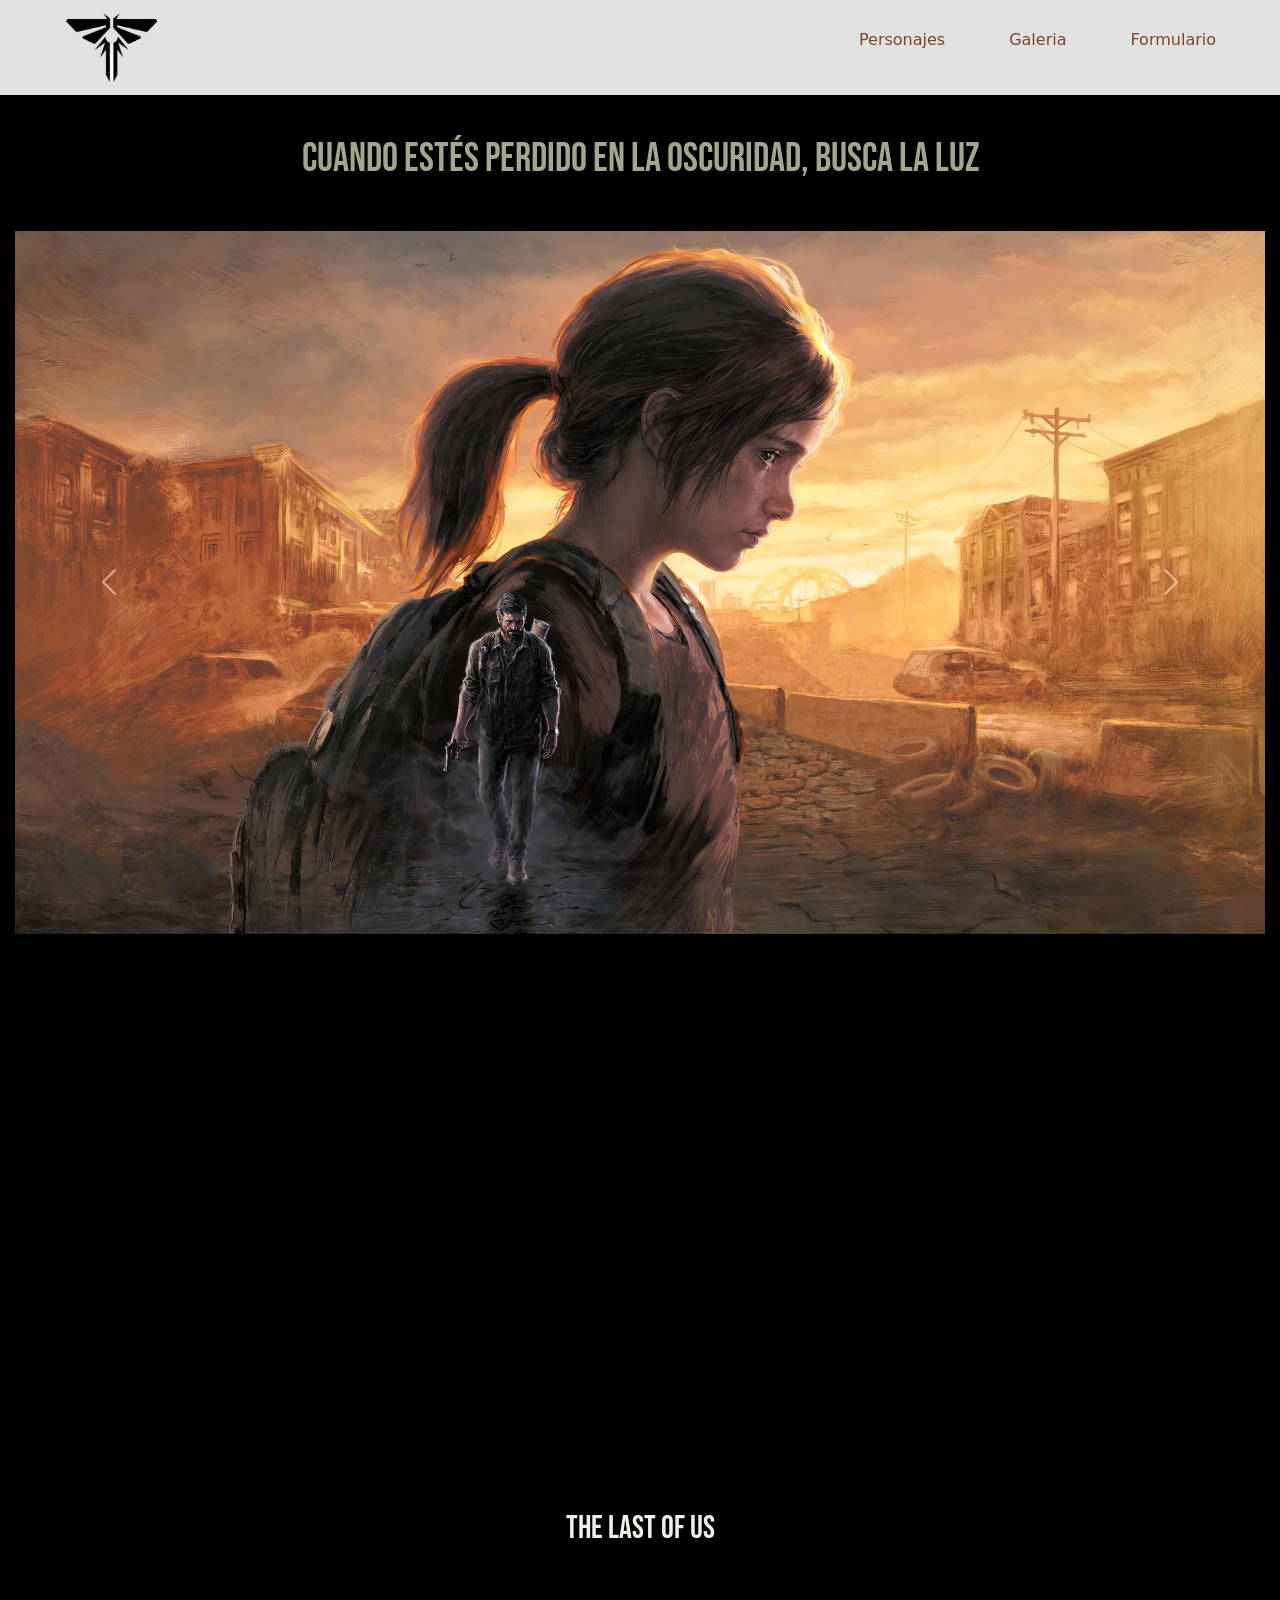
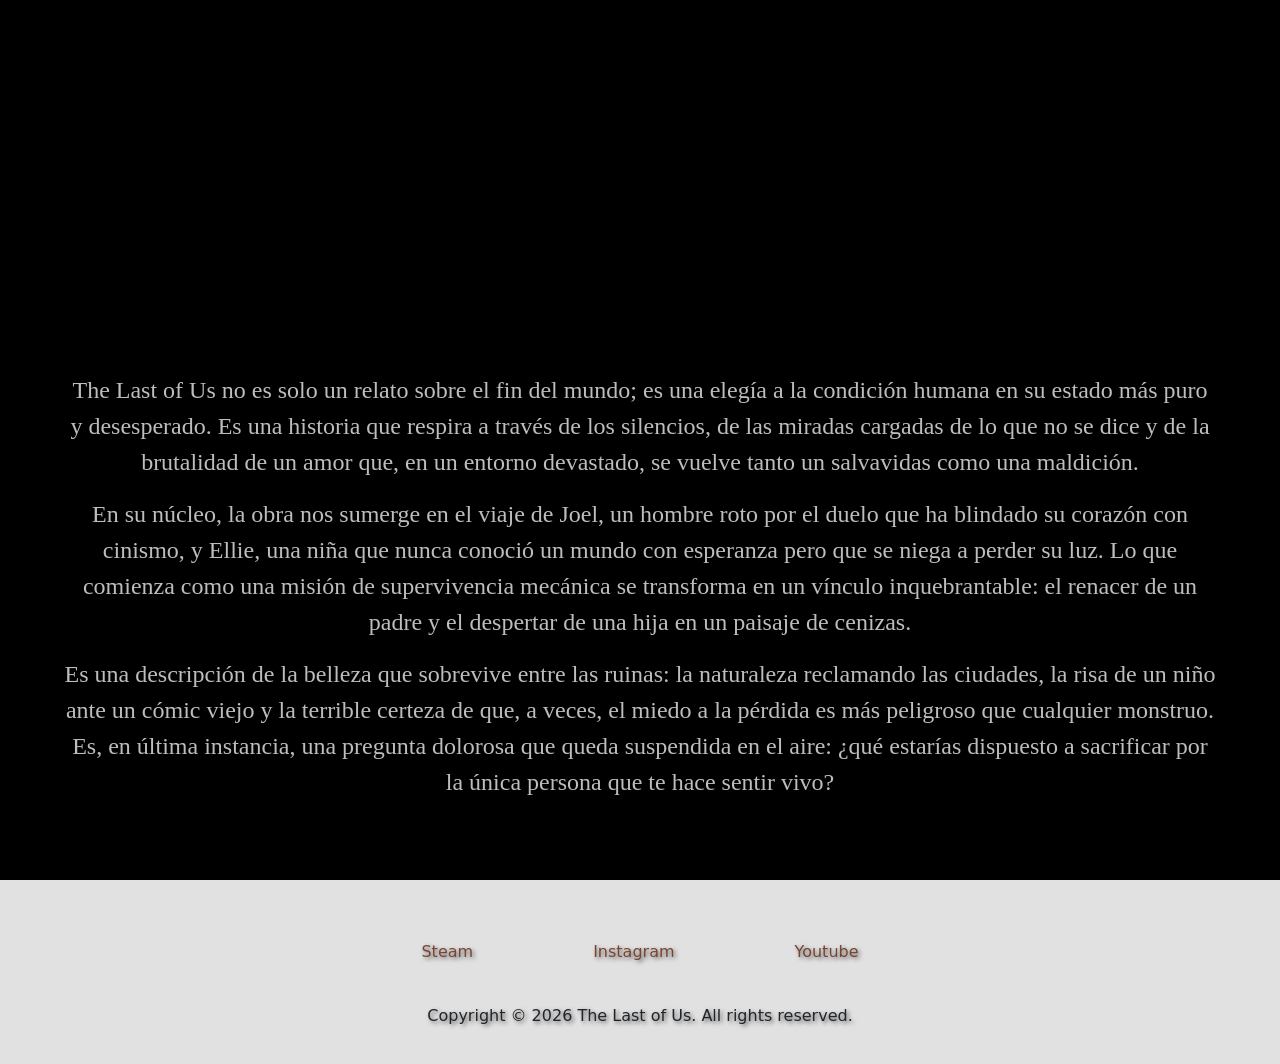
==== html/Index.html @ 6cbb99d8 "Actualizando estilos de Galeria" ====
<!DOCTYPE html>
<html lang="en">

<head>
    <meta charset="UTF-8">
    <meta name="viewport" content="width=device-width, initial-scale=1.0">
    <title>The last of us</title>
    <link rel="stylesheet" href="../css/styles.css">
    <link rel="stylesheet" href="https://cdn.jsdelivr.net/npm/bootstrap@5.3.8/dist/css/bootstrap.min.css">
    <link rel="preconnect" href="https://fonts.googleapis.com">
    <link rel="preconnect" href="https://fonts.gstatic.com" crossorigin>
    <link href="https://fonts.googleapis.com/css2?family=Bebas+Neue&display=swap" rel="stylesheet">
    <link href="https://fonts.googleapis.com/css2?family=Roboto:wght@400;700&display=swap" rel="stylesheet">

</head>

<body class="index">

    <header>
        <div>
            <nav>
                <a href="Index.html">
                    <img src="../img/tlou-logo (1).png" alt="tlou logo px" width="95 px" height="95 px">
                </a>
                <ul>
                    <li><a href="Personajes.html">Personajes</a></li>
                    <li><a href="Galeria.html">Galeria</a></li>
                    <li><a href="Formulario.html">Formulario</a></li>
                </ul>
            </nav>
        </div>
    </header>

    <main>
        <section class="descripcion">
            <h1>Cuando estés perdido en la oscuridad, busca la luz</h1>
        </section>

        <section class="hero">
            <!-- inicio carrousel -->
            <div id="carouselExampleAutoplaying" class="carousel slide" data-bs-ride="carousel">
                <div class="carousel-inner">
                    <div class="carousel-item active">
                        <img src="../img/tlou1.jpg" class="d-block w-100" alt="...">
                    </div>
                    <div class="carousel-item">
                        <img src="../img/tlou2.jpg" class="d-block w-100" alt="...">
                    </div>
                    <div class="carousel-item">
                        <img src="../img/chasqueador.jpg" class="d-block w-100" alt="...">
                    </div>
                </div>
                <button class="carousel-control-prev" type="button" data-bs-target="#carouselExampleAutoplaying"
                    data-bs-slide="prev">
                    <span class="carousel-control-prev-icon" aria-hidden="true"></span>
                    <span class="visually-hidden">Previous</span>
                </button>
                <button class="carousel-control-next" type="button" data-bs-target="#carouselExampleAutoplaying"
                    data-bs-slide="next">
                    <span class="carousel-control-next-icon" aria-hidden="true"></span>
                    <span class="visually-hidden">Next</span>
                </button>
            </div>
            <!-- fin del carrousel -->
        </section>
        <section class="after-hero">
            <div>
                <h2>the last of us</h2>
            </div>
            <div>
                <p>
                    The Last of Us no es solo un relato sobre el fin del mundo; es una elegía a la condición humana en
                    su
                    estado más puro y desesperado. Es una historia que respira a través de los silencios, de las miradas
                    cargadas de lo que no se dice y de la brutalidad de un amor que, en un entorno devastado, se vuelve
                    tanto un salvavidas como una maldición.
                </p>
                <p>
                    En su núcleo, la obra nos sumerge en el viaje de Joel, un hombre roto por el duelo que ha blindado
                    su
                    corazón con cinismo, y Ellie, una niña que nunca conoció un mundo con esperanza pero que se niega a
                    perder su luz. Lo que comienza como una misión de supervivencia mecánica se transforma en un vínculo
                    inquebrantable: el renacer de un padre y el despertar de una hija en un paisaje de cenizas.
                </p>
                <p>
                    Es una descripción de la belleza que sobrevive entre las ruinas: la naturaleza reclamando las
                    ciudades,
                    la risa de un niño ante un cómic viejo y la terrible certeza de que, a veces, el miedo a la pérdida
                    es
                    más peligroso que cualquier monstruo. Es, en última instancia, una pregunta dolorosa que queda
                    suspendida en el aire: ¿qué estarías dispuesto a sacrificar por la única persona que te hace sentir
                    vivo?
                </p>
            </div>
        </section>

    </main>
<div>
    <footer>
        <ul>
            <li><a href="https://store.steampowered.com/app/1888930/The_Last_of_Us_Parte_I/">Steam</a></li>
            <li><a href="https://www.instagram.com/naughtydog/">Instagram</a></li>
            <li><a href="https://www.youtube.com/@naughtydog">Youtube</a></li>
        </ul>
        <p class="copyright">Copyright &copy; 2026 The Last of Us. All rights reserved.</p>
    </footer>
</div>

    <script src="	https://cdn.jsdelivr.net/npm/bootstrap@5.3.8/dist/js/bootstrap.bundle.min.js"></script>
</body>

</html>
---- css/styles.css ----
@import url(index.css);
@import url(Personajes.css);
@import url(Galeria.css);
@import url(Formulario.css);
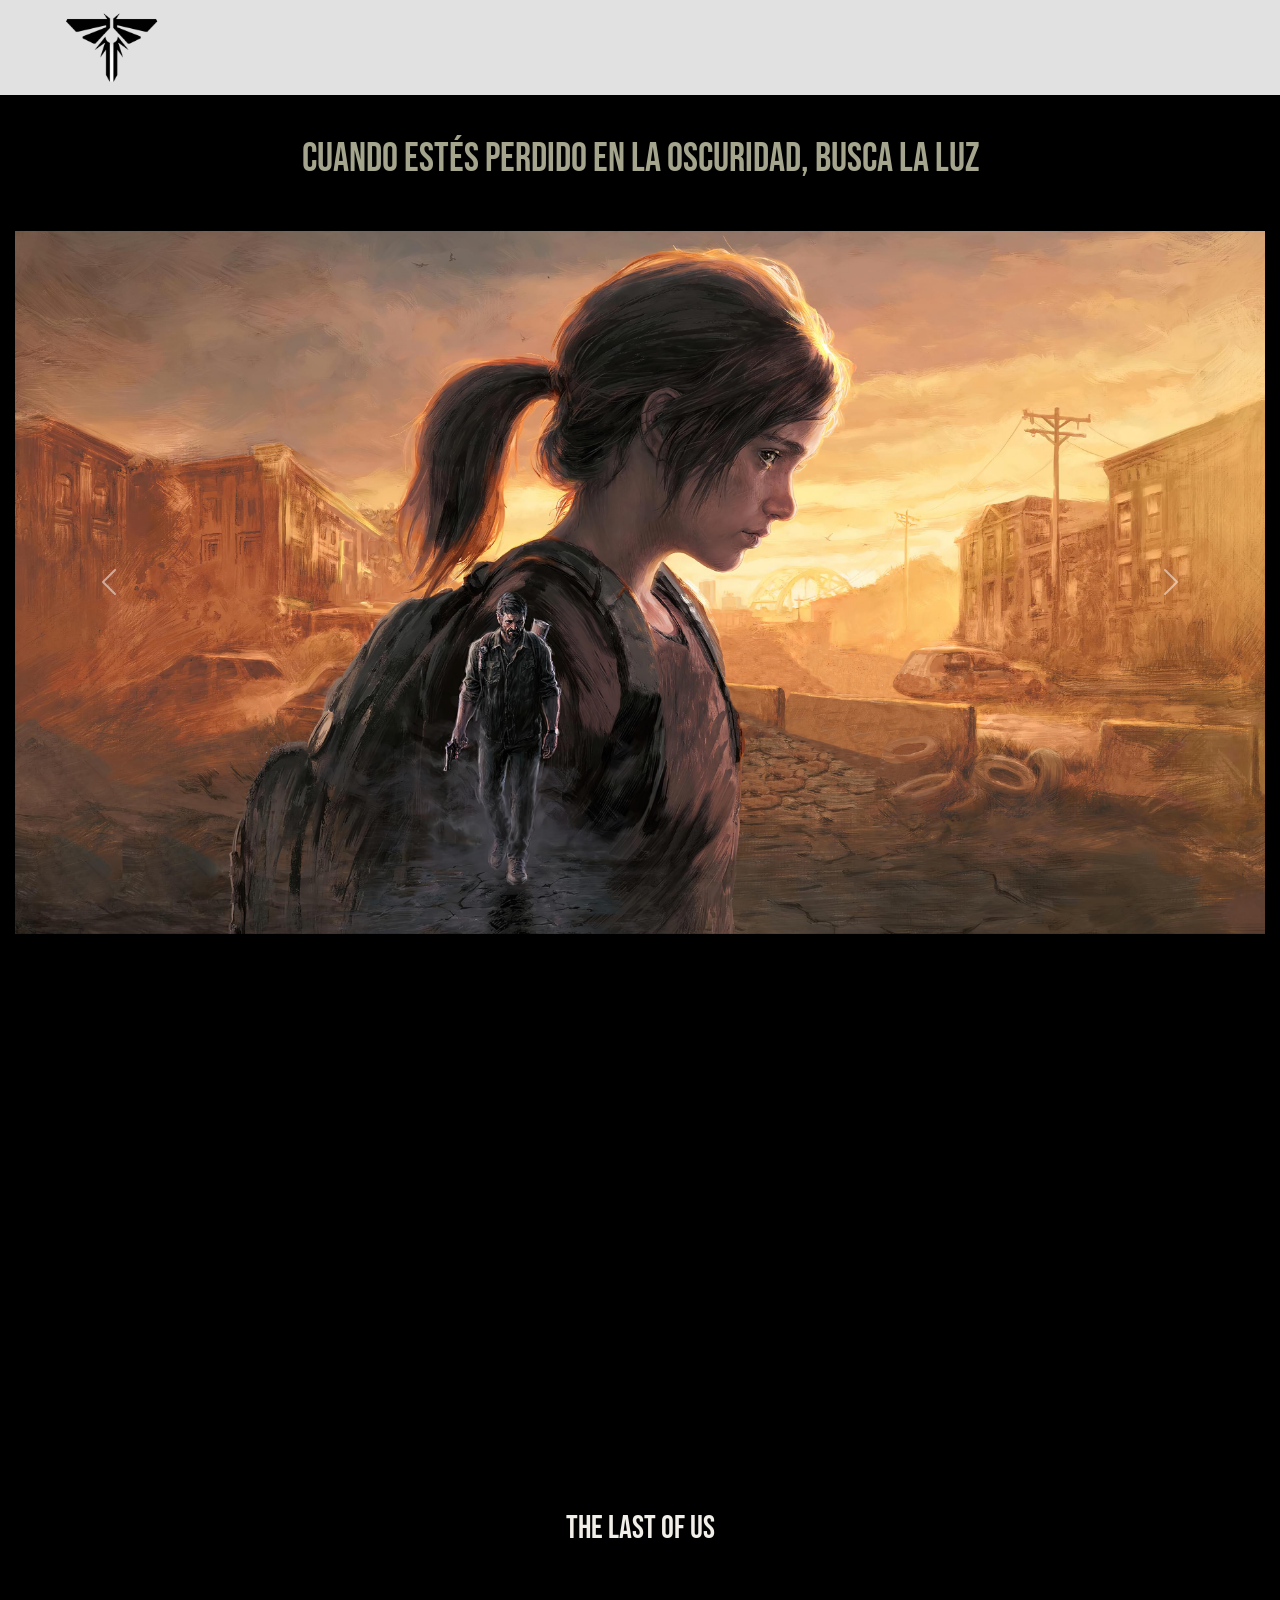
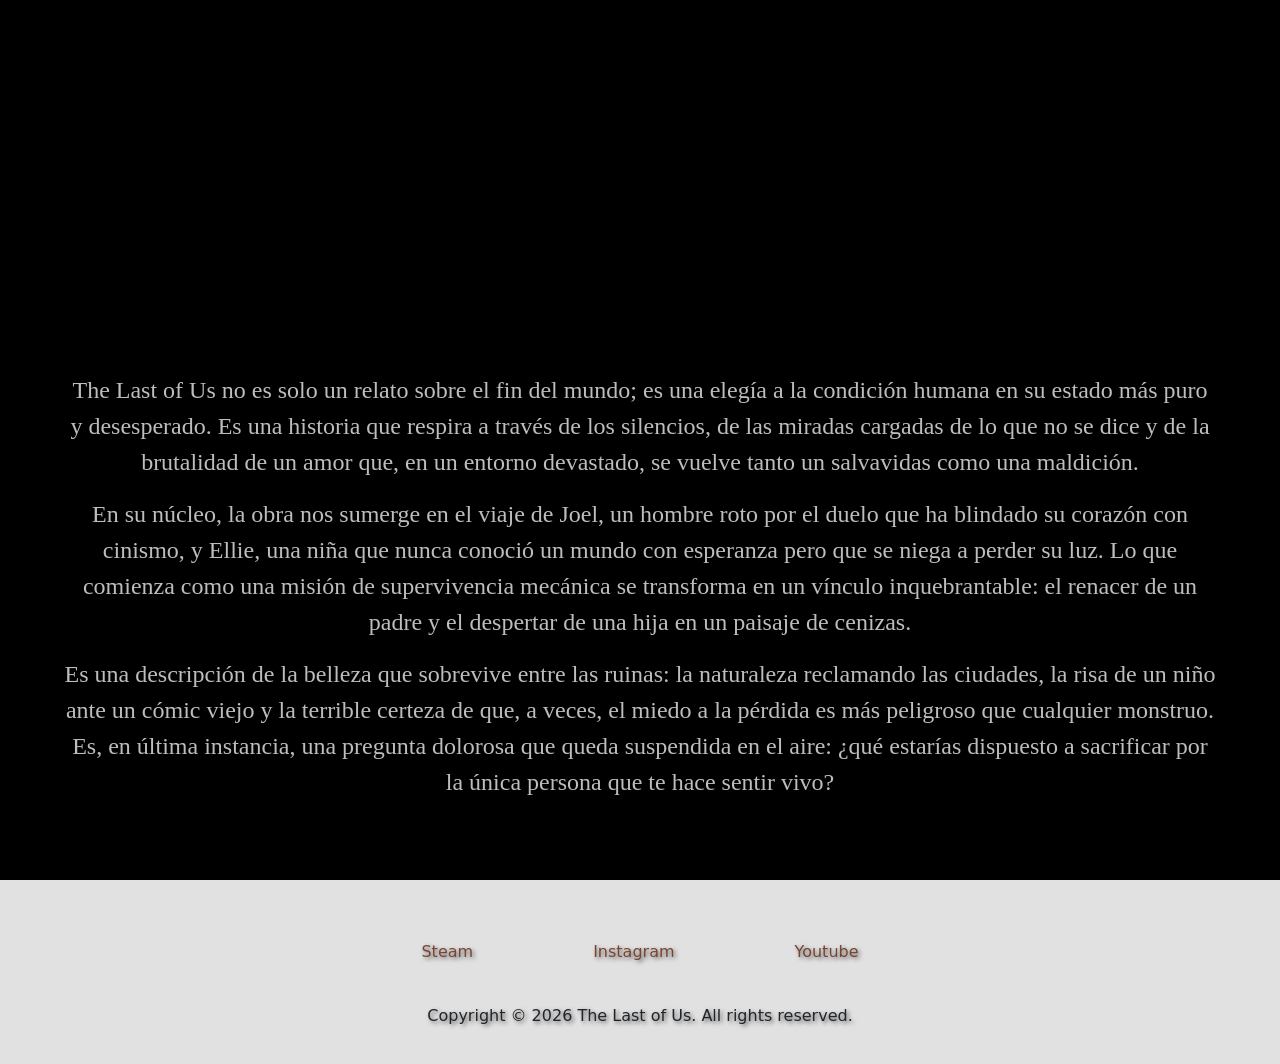
==== commit d3d4ff62: "Menu con iconos finalizado" ====
--- a/html/Index.html
+++ b/html/Index.html
@@ -6,6 +6,9 @@
     <meta name="viewport" content="width=device-width, initial-scale=1.0">
     <title>The last of us</title>
     <link rel="stylesheet" href="../css/styles.css">
+    <link rel="stylesheet" href="https://cdnjs.cloudflare.com/ajax/libs/font-awesome/7.0.1/css/all.min.css"
+        integrity="sha512-2SwdPD6INVrV/lHTZbO2nodKhrnDdJK9/kg2XD1r9uGqPo1cUbujc+IYdlYdEErWNu69gVcYgdxlmVmzTWnetw=="
+        crossorigin="anonymous" referrerpolicy="no-referrer" />
     <link rel="stylesheet" href="https://cdn.jsdelivr.net/npm/bootstrap@5.3.8/dist/css/bootstrap.min.css">
     <link rel="preconnect" href="https://fonts.googleapis.com">
     <link rel="preconnect" href="https://fonts.gstatic.com" crossorigin>
@@ -20,12 +23,24 @@
         <div>
             <nav>
                 <a href="Index.html">
-                    <img src="../img/tlou-logo (1).png" alt="tlou logo px" width="95 px" height="95 px">
+                    <img src="../img/tlou-logo (1).png" alt="tlou logo px" width="95px" height="95px">
                 </a>
                 <ul>
-                    <li><a href="Personajes.html">Personajes</a></li>
-                    <li><a href="Galeria.html">Galeria</a></li>
-                    <li><a href="Formulario.html">Formulario</a></li>
+                    <li>
+                        <a href="Index.html">
+                            <i class="fa-solid fa-khanda"></i> 
+                        </a>
+                    </li>
+                    <li>
+                        <a href="Galeria.html">
+                            <i class="fa-solid fa-camera-retro"></i> 
+                        </a>
+                    </li>
+                    <li>
+                        <a href="Formulario.html">
+                            <i class="fa-solid fa-envelope-open-text"></i> 
+                        </a>
+                    </li>
                 </ul>
             </nav>
         </div>
@@ -95,16 +110,16 @@
         </section>
 
     </main>
-<div>
-    <footer>
-        <ul>
-            <li><a href="https://store.steampowered.com/app/1888930/The_Last_of_Us_Parte_I/">Steam</a></li>
-            <li><a href="https://www.instagram.com/naughtydog/">Instagram</a></li>
-            <li><a href="https://www.youtube.com/@naughtydog">Youtube</a></li>
-        </ul>
-        <p class="copyright">Copyright &copy; 2026 The Last of Us. All rights reserved.</p>
-    </footer>
-</div>
+    <div>
+        <footer>
+            <ul>
+                <li><a href="https://store.steampowered.com/app/1888930/The_Last_of_Us_Parte_I/">Steam</a></li>
+                <li><a href="https://www.instagram.com/naughtydog/">Instagram</a></li>
+                <li><a href="https://www.youtube.com/@naughtydog">Youtube</a></li>
+            </ul>
+            <p class="copyright">Copyright &copy; 2026 The Last of Us. All rights reserved.</p>
+        </footer>
+    </div>
 
     <script src="	https://cdn.jsdelivr.net/npm/bootstrap@5.3.8/dist/js/bootstrap.bundle.min.js"></script>
 </body>
